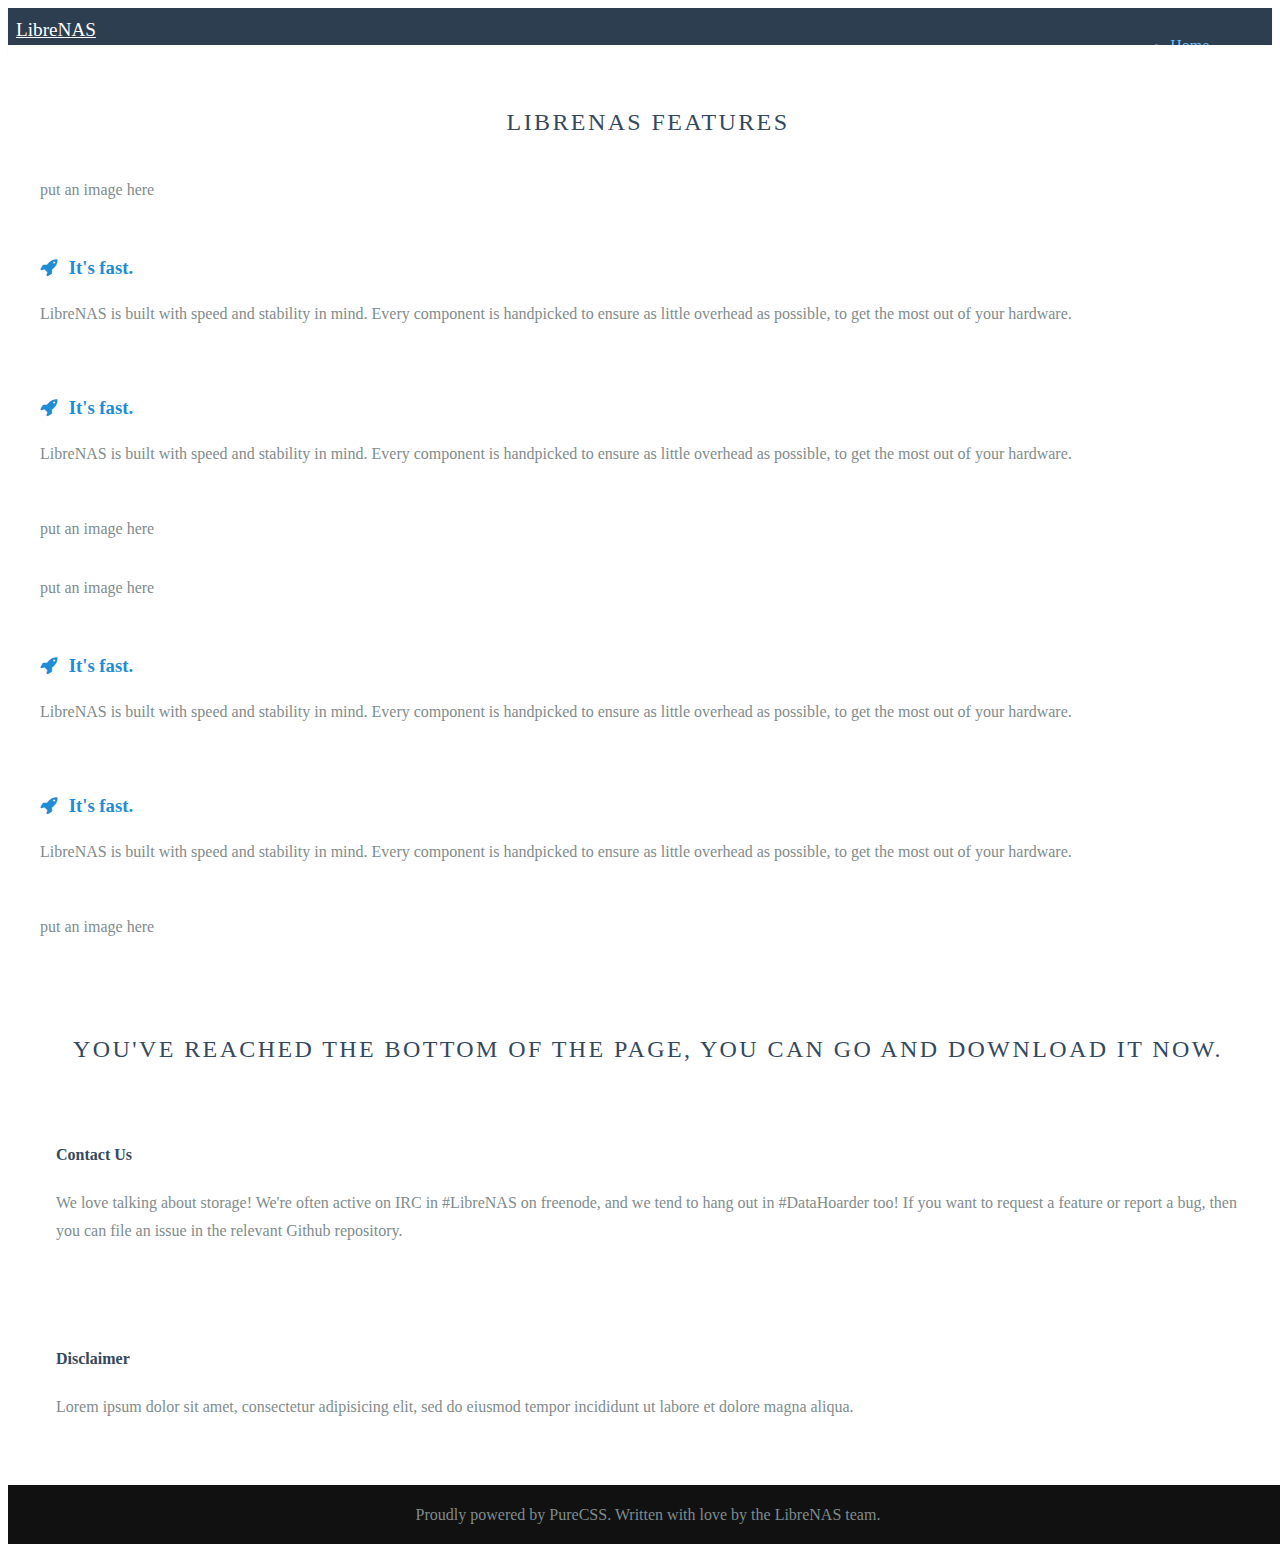
==== features.html @ 89766174 "you know when you start working on a website and then you realise how much you can't stand webdev?" ====
<!doctype html>
<html lang="en">
<head>
    <meta charset="utf-8">
<meta name="viewport" content="width=device-width, initial-scale=1.0">
<meta name="description" content="A layout example that shows off a responsive product landing page.">

    <title>LibreNAS</title>




<link rel="stylesheet" href="http://yui.yahooapis.com/pure/0.6.0/pure-min.css">



<!--[if lte IE 8]>

    <link rel="stylesheet" href="http://yui.yahooapis.com/pure/0.6.0/grids-responsive-old-ie-min.css">

<![endif]-->
<!--[if gt IE 8]><!-->

    <link rel="stylesheet" href="http://yui.yahooapis.com/pure/0.6.0/grids-responsive-min.css">

<!--<![endif]-->



<link rel="stylesheet" href="http://netdna.bootstrapcdn.com/font-awesome/4.0.3/css/font-awesome.css">




    <!--[if lte IE 8]>
        <link rel="stylesheet" href="css/layouts/marketing-old-ie.css">
    <![endif]-->
    <!--[if gt IE 8]><!-->
        <link rel="stylesheet" href="css/layouts/marketing.css">
    <!--<![endif]-->







</head>
<body>









<div class="header">
    <div class="home-menu pure-menu pure-menu-horizontal pure-menu-fixed">
        <a class="pure-menu-heading" href="">LibreNAS</a>

        <ul class="pure-menu-list">
            <li class="pure-menu-item"><a href="index.html" class="pure-menu-link">Home</a></li>
            <li class="pure-menu-item pure-menu-selected"><a href="features.html" class="pure-menu-link">Features</a></li>
            <li class="pure-menu-item"><a href="screenshots.html" class="pure-menu-link">Screenshots</a></li>
            <li class="pure-menu-item"><a href="opensource.html" class="pure-menu-link">Open Source</a></li>
            <li class="pure-menu-item"><a href="team.html" class="pure-menu-link">Team</a></li>
            <li class="pure-menu-item"><a href="documentation.html" class="pure-menu-link">Docs</a></li>
            <li class="pure-menu-item"><a href="download.html" class="pure-menu-link">Get LibreNAS</a></li>
        </ul>
    </div>
</div>



<div class="content-text">
    <div class="content">
        <h2 class="content-head is-center">LibreNAS Features</h2>

        <div class="pure-g">
            <div class="l-box pure-u-1 pure-u-md-1-2 pure-u-lg-1-5">

              put an image here

            </div>
            <div class="l-box pure-u-1 pure-u-md-1-2 pure-u-lg-4-5">

                <h3 class="content-subhead">
                    <i class="fa fa-rocket"></i>
                    It's fast.
                </h3>
                <p>
                    LibreNAS is built with speed and stability in mind. Every component is handpicked to ensure as little overhead as possible, to get the most out of your hardware.
                </p>
            </div>
        </div>

        <div class="pure-g">
            <div class="l-box pure-u-1 pure-u-md-1-2 pure-u-lg-4-5">

                <h3 class="content-subhead">
                    <i class="fa fa-rocket"></i>
                    It's fast.
                </h3>
                <p>
                    LibreNAS is built with speed and stability in mind. Every component is handpicked to ensure as little overhead as possible, to get the most out of your hardware.
                </p>
            </div>
            <div class="l-box pure-u-1 pure-u-md-1-2 pure-u-lg-1-5">

              put an image here

            </div>
        </div>

        <div class="pure-g">
            <div class="l-box pure-u-1 pure-u-md-1-2 pure-u-lg-1-5">

              put an image here

            </div>
            <div class="l-box pure-u-1 pure-u-md-1-2 pure-u-lg-4-5">

                <h3 class="content-subhead">
                    <i class="fa fa-rocket"></i>
                    It's fast.
                </h3>
                <p>
                    LibreNAS is built with speed and stability in mind. Every component is handpicked to ensure as little overhead as possible, to get the most out of your hardware.
                </p>
            </div>
        </div>

        <div class="pure-g">
            <div class="l-box pure-u-1 pure-u-md-1-2 pure-u-lg-4-5">

                <h3 class="content-subhead">
                    <i class="fa fa-rocket"></i>
                    It's fast.
                </h3>
                <p>
                    LibreNAS is built with speed and stability in mind. Every component is handpicked to ensure as little overhead as possible, to get the most out of your hardware.
                </p>
            </div>
            <div class="l-box pure-u-1 pure-u-md-1-2 pure-u-lg-1-5">

              put an image here

            </div>
        </div>


    </div>

    <div class="content">
        <h2 class="content-head is-center">You've reached the bottom of the page, you can go and download it now.</h2>

        <div class="pure-g">
            <div class="l-box-lrg pure-u-1 pure-u-md-1-2">
              <h4>Contact Us</h4>
              <p>
                  We love talking about storage! We're often active on IRC in #LibreNAS on freenode, and we tend to hang out in #DataHoarder too! If you want to request a feature or report a bug, then you can file an issue in the relevant Github repository.
              </p>
            </div>

            <div class="l-box-lrg pure-u-1 pure-u-md-1-2">


                <h4>Disclaimer</h4>
                <p>
                    Lorem ipsum dolor sit amet, consectetur adipisicing elit, sed do eiusmod
                    tempor incididunt ut labore et dolore magna aliqua.
                </p>
            </div>
        </div>

    </div>

    <div class="footer l-box is-center">
        Proudly powered by PureCSS. Written with love by the LibreNAS team.
    </div>

</div>






</body>
</html>
---- css/layouts/marketing-old-ie.css ----
* {
    -webkit-box-sizing: border-box;
    -moz-box-sizing: border-box;
    box-sizing: border-box;
}

/*
 * -- BASE STYLES --
 * Most of these are inherited from Base, but I want to change a few.
 */

body {
    line-height: 1.7em;
    color: #7f8c8d;
    font-size: 13px;
}

h1,
h2,
h3,
h4,
h5,
h6,
label {
    color: #34495e;
}

.pure-img-responsive {
    max-width: 100%;
    height: auto;
}

/*
 * -- LAYOUT STYLES --
 * These are some useful classes which I will need
 */

.l-box {
    padding: 1em;
}

.l-box-lrg {
    padding: 2em;
    border-bottom: 1px solid rgba(0,0,0,0.1);
}

.is-center {
    text-align: center;
}

/*
 * -- PURE FORM STYLES --
 * Style the form inputs and labels
 */

.pure-form label {
    margin: 1em 0 0;
    font-weight: bold;
    font-size: 100%;
}

.pure-form input[type] {
    border: 2px solid #ddd;
    box-shadow: none;
    font-size: 100%;
    width: 100%;
    margin-bottom: 1em;
}

/*
 * -- PURE BUTTON STYLES --
 * I want my pure-button elements to look a little different
 */

.pure-button {
    background-color: #1f8dd6;
    color: white;
    padding: 0.5em 2em;
    border-radius: 5px;
}

a.pure-button-primary {
    background: white;
    color: #1f8dd6;
    border-radius: 5px;
    font-size: 120%;
}

/*
 * -- MENU STYLES --
 * I want to customize how my .pure-menu looks at the top of the page
 */

.home-menu {
    padding: 0.5em;
    text-align: center;
    box-shadow: 0 1px 1px rgba(0,0,0, 0.10);
}

.home-menu {
    background: #2d3e50;
}

.pure-menu.pure-menu-fixed {
    /* Fixed menus normally have a border at the bottom. */
    border-bottom: none;
    /* I need a higher z-index here because of the scroll-over effect. */
    z-index: 4;
}

.home-menu .pure-menu-heading {
    color: white;
    font-weight: 400;
    font-size: 120%;
}

.home-menu .pure-menu-selected a {
    color: white;
}

.home-menu a {
    color: #6FBEF3;
}

.home-menu li a:hover,
.home-menu li a:focus {
    background: none;
    border: none;
    color: #AECFE5;
}

/*
 * -- SPLASH STYLES --
 * This is the blue top section that appears on the page.
 */

.splash-container {
    background: #1f8dd6;
    z-index: 1;
    overflow: hidden;
    /* The following styles are required for the "scroll-over" effect */
    width: 100%;
    height: 88%;
    top: 0;
    left: 0;
    position: fixed !important;
}

.splash {
    /* absolute center .splash within .splash-container */
    width: 80%;
    height: 50%;
    margin: auto;
    position: absolute;
    top: 100px;
    left: 0;
    bottom: 0;
    right: 0;
    text-align: center;
    text-transform: uppercase;
}

/* This is the main heading that appears on the blue section */

.splash-head {
    font-size: 20px;
    font-weight: bold;
    color: white;
    border: 3px solid white;
    padding: 1em 1.6em;
    font-weight: 100;
    border-radius: 5px;
    line-height: 1em;
}

/* This is the subheading that appears on the blue section */

.splash-subhead {
    color: white;
    letter-spacing: 0.05em;
    opacity: 0.8;
}

/*
 * -- CONTENT STYLES --
 * This represents the content area (everything below the blue section)
 */

.content-wrapper {
    /* These styles are required for the "scroll-over" effect */
    position: absolute;
    top: 87%;
    width: 100%;
    min-height: 12%;
    z-index: 2;
    background: white;
}

/* This is the class used for the main content headers (<h2>) */

.content-head {
    font-weight: 400;
    text-transform: uppercase;
    letter-spacing: 0.1em;
    margin: 2em 0 1em;
}

/* This is a modifier class used when the content-head is inside a ribbon */

.content-head-ribbon {
    color: white;
}

/* This is the class used for the content sub-headers (<h3>) */

.content-subhead {
    color: #1f8dd6;
}

.content-subhead i {
    margin-right: 7px;
}

/* This is the class used for the dark-background areas. */

.ribbon {
    background: #2d3e50;
    color: #aaa;
}

/* This is the class used for the footer */

.footer {
    background: #111;
}

/*
 * -- TABLET (AND UP) MEDIA QUERIES --
 * On tablets and other medium-sized devices, we want to customize some
 * of the mobile styles.
 */

/* We increase the body font size */

body {
    font-size: 16px;
}

/* We want to give the content area some more padding */

.content {
    padding: 1em;
}

/* We can align the menu header to the left, but float the
    menu items to the right. */

.home-menu {
    text-align: left;
}

.home-menu ul {
    float: right;
}

/* We increase the height of the splash-container */

/*    .splash-container {
        height: 500px;
    }*/

/* We decrease the width of the .splash, since we have more width
    to work with */

.splash {
    width: 50%;
    height: 50%;
}

.splash-head {
    font-size: 250%;
}

/* We remove the border-separator assigned to .l-box-lrg */

.l-box-lrg {
    border: none;
}

/*
 * -- DESKTOP (AND UP) MEDIA QUERIES --
 * On desktops and other large devices, we want to over-ride some
 * of the mobile and tablet styles.
 */
---- css/layouts/marketing.css ----
* {
    -webkit-box-sizing: border-box;
    -moz-box-sizing: border-box;
    box-sizing: border-box;
}

/*
 * -- BASE STYLES --
 * Most of these are inherited from Base, but I want to change a few.
 */
body {
    line-height: 1.7em;
    color: #7f8c8d;
    font-size: 13px;
}

h1,
h2,
h3,
h4,
h5,
h6,
label {
    color: #34495e;
}

.pure-img-responsive {
    max-width: 100%;
    height: auto;
}

/*
 * -- LAYOUT STYLES --
 * These are some useful classes which I will need
 */
.l-box {
    padding: 1em;
}

.l-box-lrg {
    padding: 2em;
    border-bottom: 1px solid rgba(0,0,0,0.1);
}

.is-center {
    text-align: center;
}



/*
 * -- PURE FORM STYLES --
 * Style the form inputs and labels
 */
.pure-form label {
    margin: 1em 0 0;
    font-weight: bold;
    font-size: 100%;
}

.pure-form input[type] {
    border: 2px solid #ddd;
    box-shadow: none;
    font-size: 100%;
    width: 100%;
    margin-bottom: 1em;
}

/*
 * -- PURE BUTTON STYLES --
 * I want my pure-button elements to look a little different
 */
.pure-button {
    background-color: #1f8dd6;
    color: white;
    padding: 0.5em 2em;
    border-radius: 5px;
}

a.pure-button-primary {
    background: white;
    color: #1f8dd6;
    border-radius: 5px;
    font-size: 120%;
}


/*
 * -- MENU STYLES --
 * I want to customize how my .pure-menu looks at the top of the page
 */

.home-menu {
    padding: 0.5em;
    text-align: center;
    box-shadow: 0 1px 1px rgba(0,0,0, 0.10);
}
.home-menu {
    background: #2d3e50;
}
.pure-menu.pure-menu-fixed {
    /* Fixed menus normally have a border at the bottom. */
    border-bottom: none;
    /* I need a higher z-index here because of the scroll-over effect. */
    z-index: 4;
}

.home-menu .pure-menu-heading {
    color: white;
    font-weight: 400;
    font-size: 120%;
}

.home-menu .pure-menu-selected a {
    color: white;
}

.home-menu a {
    color: #6FBEF3;
}
.home-menu li a:hover,
.home-menu li a:focus {
    background: none;
    border: none;
    color: #AECFE5;
}


/*
 * -- SPLASH STYLES --
 * This is the blue top section that appears on the page.
 */

.splash-container {
    background: #1f8dd6;
    z-index: 1;
    overflow: hidden;
    /* The following styles are required for the "scroll-over" effect */
    width: 100%;
    height: 88%;
    top: 0;
    left: 0;
    position: fixed !important;
}

.splash {
    /* absolute center .splash within .splash-container */
    width: 80%;
    height: 50%;
    margin: auto;
    position: absolute;
    top: 100px; left: 0; bottom: 0; right: 0;
    text-align: center;
    text-transform: uppercase;
}

/* This is the main heading that appears on the blue section */
.splash-head {
    font-size: 20px;
    font-weight: bold;
    color: white;
    border: 3px solid white;
    padding: 1em 1.6em;
    font-weight: 100;
    border-radius: 5px;
    line-height: 1em;
}

/* This is the subheading that appears on the blue section */
.splash-subhead {
    color: white;
    letter-spacing: 0.05em;
    opacity: 0.8;
}

/*
 * -- CONTENT STYLES --
 * This represents the content area (everything below the blue section)
 */
.content-wrapper {
    /* These styles are required for the "scroll-over" effect */
    position: absolute;
    top: 87%;
    width: 100%;
    min-height: 12%;
    z-index: 2;
    background: white;

}

/* This represents the content area on text-filled pages like features.html */
.content-text {
    /* These styles are required for the "scroll-over" effect */
    position: absolute;
    top: 5%;
    width: 100%;
    min-height: 12%;
    z-index: 2;
    background: white;

}


/* This is the class used for the main content headers (<h2>) */
.content-head {
    font-weight: 400;
    text-transform: uppercase;
    letter-spacing: 0.1em;
    margin: 2em 0 1em;
}

/* This is a modifier class used when the content-head is inside a ribbon */
.content-head-ribbon {
    color: white;
}

/* This is the class used for the content sub-headers (<h3>) */
.content-subhead {
    color: #1f8dd6;
}
    .content-subhead i {
        margin-right: 7px;
    }

/* This is the class used for the dark-background areas. */
.ribbon {
    background: #2d3e50;
    color: #aaa;
}

/* This is the class used for the footer */
.footer {
    background: #111;
}

/*
 * -- TABLET (AND UP) MEDIA QUERIES --
 * On tablets and other medium-sized devices, we want to customize some
 * of the mobile styles.
 */
@media (min-width: 48em) {

    /* We increase the body font size */
    body {
        font-size: 16px;
    }
    /* We want to give the content area some more padding */
    .content {
        padding: 1em;
    }

    /* We can align the menu header to the left, but float the
    menu items to the right. */
    .home-menu {
        text-align: left;
    }
        .home-menu ul {
            float: right;
        }

    /* We increase the height of the splash-container */
/*    .splash-container {
        height: 500px;
    }*/

    /* We decrease the width of the .splash, since we have more width
    to work with */
    .splash {
        width: 50%;
        height: 50%;
    }

    .splash-head {
        font-size: 250%;
    }


    /* We remove the border-separator assigned to .l-box-lrg */
    .l-box-lrg {
        border: none;
    }

}

/*
 * -- DESKTOP (AND UP) MEDIA QUERIES --
 * On desktops and other large devices, we want to over-ride some
 * of the mobile and tablet styles.
 */
@media (min-width: 78em) {
    /* We increase the header font size even more */
    .splash-head {
        font-size: 300%;
    }
}
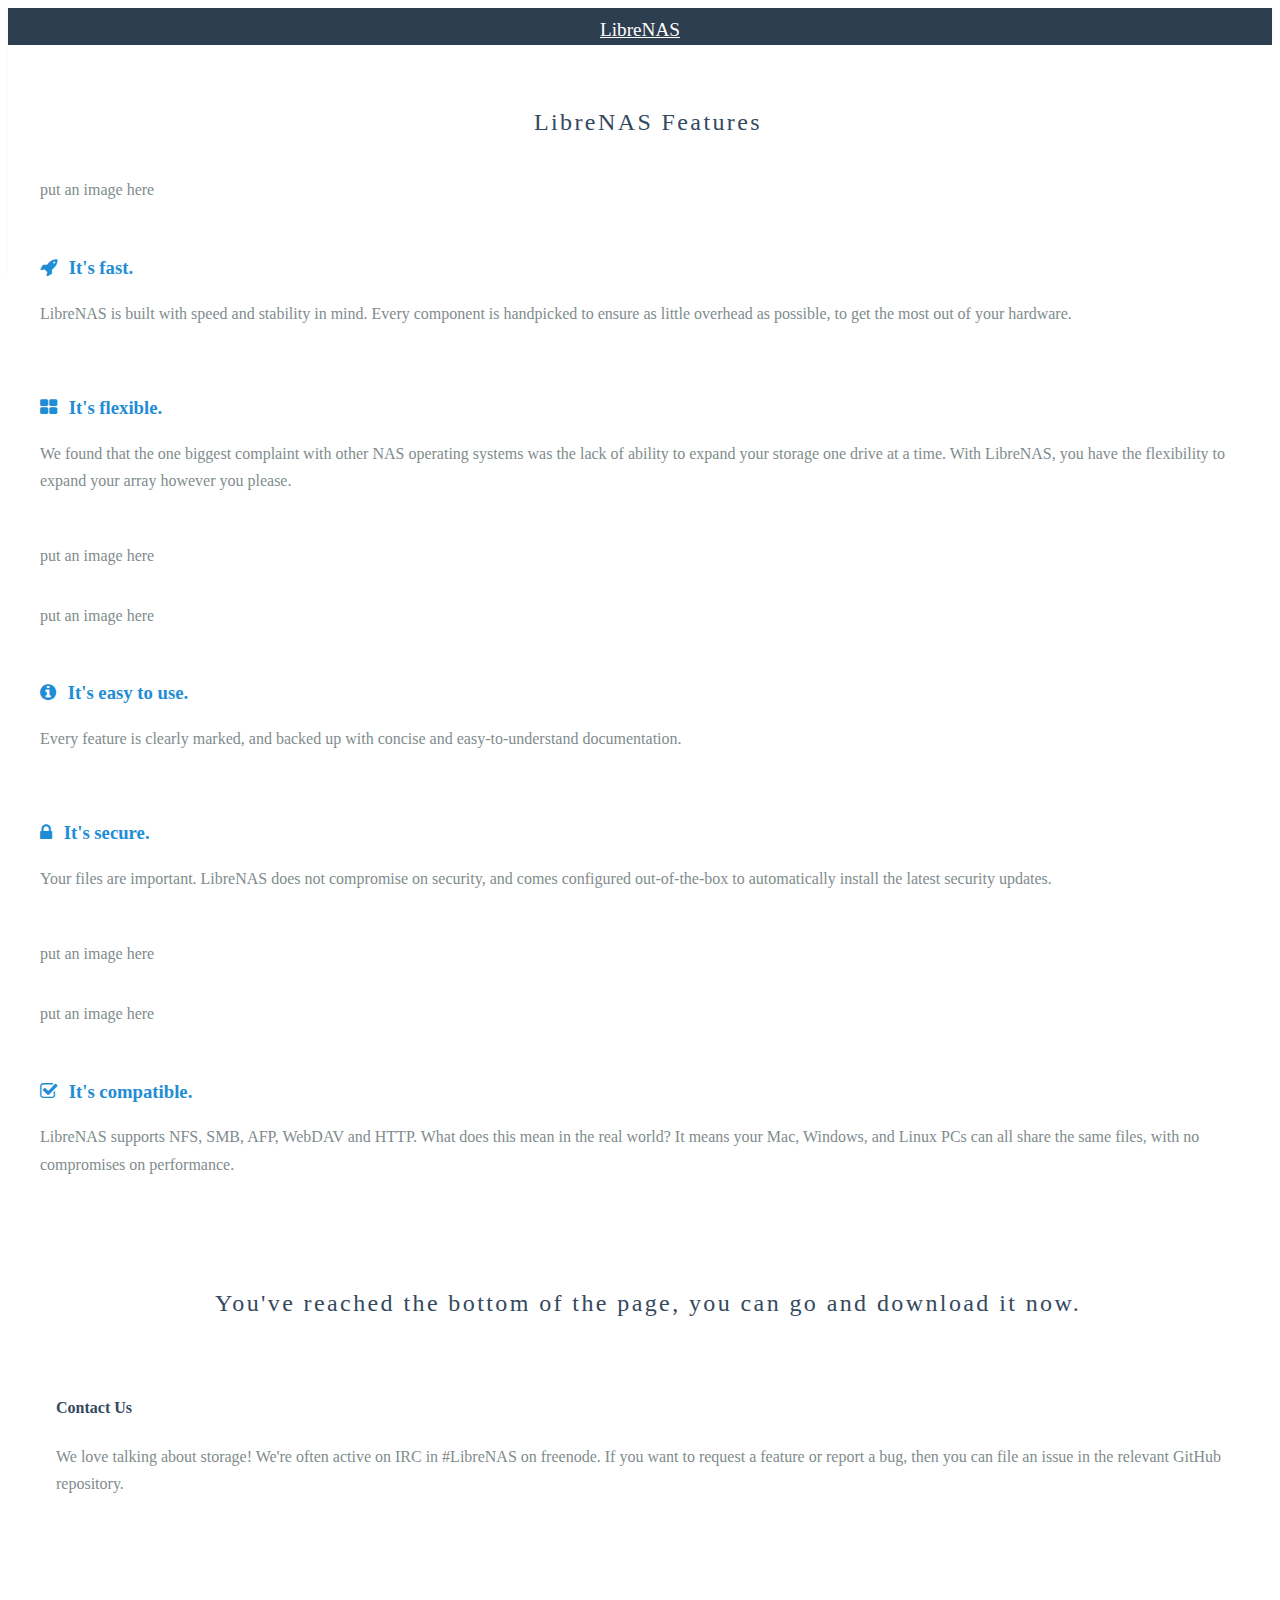
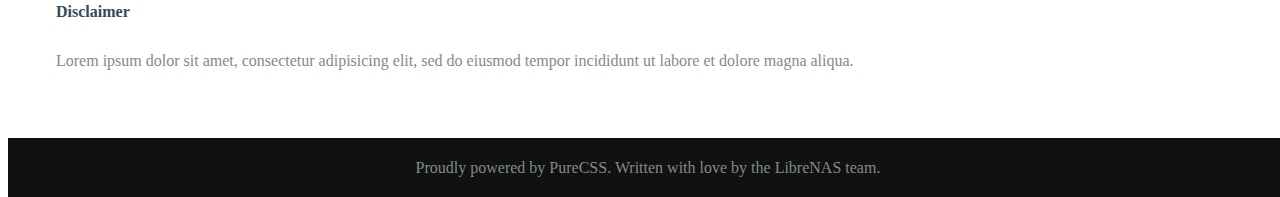
==== commit daf348d8: "General cleanup of things" ====
--- a/features.html
+++ b/features.html
@@ -1,192 +1,133 @@
 <!doctype html>
 <html lang="en">
-<head>
-    <meta charset="utf-8">
-<meta name="viewport" content="width=device-width, initial-scale=1.0">
-<meta name="description" content="A layout example that shows off a responsive product landing page.">
+	<head>
+		<meta charset="utf-8">
+		<meta name="viewport" content="width=device-width, initial-scale=1.0">
+		<meta name="description" content="A layout example that shows off a responsive product landing page.">
+		<title>LibreNAS</title>
+		<link rel="stylesheet" href="http://yui.yahooapis.com/pure/0.6.0/pure-min.css">
+		<link rel="stylesheet" href="http://yui.yahooapis.com/pure/0.6.0/grids-responsive-min.css">
+		<link rel="stylesheet" href="http://netdna.bootstrapcdn.com/font-awesome/4.0.3/css/font-awesome.css">
+		<link rel="stylesheet" href="css/layouts/marketing.css">
+	</head>
+<body>
+	<div class="header">
+		<div class="home-menu pure-menu pure-menu-horizontal pure-menu-fixed pure-menu-scrollable">
+			<a class="pure-menu-heading" href="">LibreNAS</a>
+			<ul class="pure-menu-list">
+				<li class="pure-menu-item"><a href="index.html" class="pure-menu-link">Home</a></li>
+				<li class="pure-menu-item pure-menu-selected"><a href="features.html" class="pure-menu-link">Features</a></li>
+				<li class="pure-menu-item"><a href="screenshots.html" class="pure-menu-link">Screenshots</a></li>
+				<li class="pure-menu-item"><a href="opensource.html" class="pure-menu-link">Open Source</a></li>
+				<li class="pure-menu-item"><a href="team.html" class="pure-menu-link">Team</a></li>
+				<li class="pure-menu-item"><a href="documentation.html" class="pure-menu-link">Docs</a></li>
+				<li class="pure-menu-item"><a href="download.html" class="pure-menu-link">Get LibreNAS</a></li>
+			</ul>
+		</div>
+	</div>
 
-    <title>LibreNAS</title>
+	<div class="content-text">
+		<div class="content">
+			<h2 class="content-head is-center">LibreNAS Features</h2>
+			<div class="pure-g">
+				<div class="l-box pure-u-1 pure-u-md-1-2 pure-u-lg-1-5">
+					put an image here
+				</div>
+				<div class="l-box pure-u-1 pure-u-md-1-2 pure-u-lg-4-5">
+					<h3 class="content-subhead">
+						<i class="fa fa-rocket"></i>
+						It's fast.
+					</h3>
+					<p>
+						LibreNAS is built with speed and stability in mind. Every component is handpicked to ensure as little overhead as possible, to get the most out of your hardware.
+					</p>
+				</div>
+			</div>
 
+			<div class="pure-g">
+				<div class="l-box pure-u-1 pure-u-md-1-2 pure-u-lg-4-5">
+					<h3 class="content-subhead">
+						<i class="fa fa-th-large"></i>
+						It's flexible.
+					</h3>
+					<p>
+						We found that the one biggest complaint with other NAS operating systems was the lack of ability to expand your storage one drive at a time. With LibreNAS, you have the flexibility to expand your array however you please.
+					</p>
+				</div>
+				<div class="l-box pure-u-1 pure-u-md-1-2 pure-u-lg-1-5">
+					put an image here
+				</div>
+			</div>
 
+			<div class="pure-g">
+				<div class="l-box pure-u-1 pure-u-md-1-2 pure-u-lg-1-5">
+					put an image here
+				</div>
+				<div class="l-box pure-u-1 pure-u-md-1-2 pure-u-lg-4-5">
+					<h3 class="content-subhead">
+						<i class="fa fa-info-circle"></i>
+						It's easy to use.
+					</h3>
+					<p>
+						Every feature is clearly marked, and backed up with concise and easy-to-understand documentation.
+					</p>
+				</div>
+			</div>
 
+			<div class="pure-g">
+				<div class="l-box pure-u-1 pure-u-md-1-2 pure-u-lg-4-5">
+					<h3 class="content-subhead">
+						<i class="fa fa-lock"></i>
+						It's secure.
+					</h3>
+					<p>
+						Your files are important. LibreNAS does not compromise on security, and comes configured out-of-the-box to automatically install the latest security updates.
+					</p>
+				</div>
+				<div class="l-box pure-u-1 pure-u-md-1-2 pure-u-lg-1-5">
+					put an image here
+				</div>
+			</div>
 
-<link rel="stylesheet" href="http://yui.yahooapis.com/pure/0.6.0/pure-min.css">
+			<div class="pure-g">
+				<div class="l-box pure-u-1 pure-u-md-1-2 pure-u-lg-1-5">
+					put an image here
+				</div>
+				<div class="l-box pure-u-1 pure-u-md-1-2 pure-u-lg-4-5">
+					<h3 class="content-subhead">
+						<i class="fa fa-check-square-o"></i>
+						It's compatible.
+					</h3>
+					<p>
+						LibreNAS supports NFS, SMB, AFP, WebDAV and HTTP. What does this mean in the real world? It means your Mac, Windows, and Linux PCs can all share the same files, with no compromises on performance.
+					</p>
+				</div>
+			</div>
+		</div>
 
+		<div class="content">
+			<h2 class="content-head is-center">You've reached the bottom of the page, you can go and download it now.</h2>
+			<div class="pure-g">
+				<div class="l-box-lrg pure-u-1 pure-u-md-1-2">
+				  <h4>Contact Us</h4>
+				  <p>
+					  We love talking about storage! We're often active on IRC in #LibreNAS on freenode. If you want to request a feature or report a bug, then you can file an issue in the relevant GitHub repository.
+				  </p>
+				</div>
 
+				<div class="l-box-lrg pure-u-1 pure-u-md-1-2">
+					<h4>Disclaimer</h4>
+					<p>
+						Lorem ipsum dolor sit amet, consectetur adipisicing elit, sed do eiusmod
+						tempor incididunt ut labore et dolore magna aliqua.
+					</p>
+				</div>
+			</div>
+		</div>
 
-<!--[if lte IE 8]>
-
-    <link rel="stylesheet" href="http://yui.yahooapis.com/pure/0.6.0/grids-responsive-old-ie-min.css">
-
-<![endif]-->
-<!--[if gt IE 8]><!-->
-
-    <link rel="stylesheet" href="http://yui.yahooapis.com/pure/0.6.0/grids-responsive-min.css">
-
-<!--<![endif]-->
-
-
-
-<link rel="stylesheet" href="http://netdna.bootstrapcdn.com/font-awesome/4.0.3/css/font-awesome.css">
-
-
-
-
-    <!--[if lte IE 8]>
-        <link rel="stylesheet" href="css/layouts/marketing-old-ie.css">
-    <![endif]-->
-    <!--[if gt IE 8]><!-->
-        <link rel="stylesheet" href="css/layouts/marketing.css">
-    <!--<![endif]-->
-
-
-
-
-
-
-
-</head>
-<body>
-
-
-
-
-
-
-
-
-
-<div class="header">
-    <div class="home-menu pure-menu pure-menu-horizontal pure-menu-fixed">
-        <a class="pure-menu-heading" href="">LibreNAS</a>
-
-        <ul class="pure-menu-list">
-            <li class="pure-menu-item"><a href="index.html" class="pure-menu-link">Home</a></li>
-            <li class="pure-menu-item pure-menu-selected"><a href="features.html" class="pure-menu-link">Features</a></li>
-            <li class="pure-menu-item"><a href="screenshots.html" class="pure-menu-link">Screenshots</a></li>
-            <li class="pure-menu-item"><a href="opensource.html" class="pure-menu-link">Open Source</a></li>
-            <li class="pure-menu-item"><a href="team.html" class="pure-menu-link">Team</a></li>
-            <li class="pure-menu-item"><a href="documentation.html" class="pure-menu-link">Docs</a></li>
-            <li class="pure-menu-item"><a href="download.html" class="pure-menu-link">Get LibreNAS</a></li>
-        </ul>
-    </div>
-</div>
-
-
-
-<div class="content-text">
-    <div class="content">
-        <h2 class="content-head is-center">LibreNAS Features</h2>
-
-        <div class="pure-g">
-            <div class="l-box pure-u-1 pure-u-md-1-2 pure-u-lg-1-5">
-
-              put an image here
-
-            </div>
-            <div class="l-box pure-u-1 pure-u-md-1-2 pure-u-lg-4-5">
-
-                <h3 class="content-subhead">
-                    <i class="fa fa-rocket"></i>
-                    It's fast.
-                </h3>
-                <p>
-                    LibreNAS is built with speed and stability in mind. Every component is handpicked to ensure as little overhead as possible, to get the most out of your hardware.
-                </p>
-            </div>
-        </div>
-
-        <div class="pure-g">
-            <div class="l-box pure-u-1 pure-u-md-1-2 pure-u-lg-4-5">
-
-                <h3 class="content-subhead">
-                    <i class="fa fa-rocket"></i>
-                    It's fast.
-                </h3>
-                <p>
-                    LibreNAS is built with speed and stability in mind. Every component is handpicked to ensure as little overhead as possible, to get the most out of your hardware.
-                </p>
-            </div>
-            <div class="l-box pure-u-1 pure-u-md-1-2 pure-u-lg-1-5">
-
-              put an image here
-
-            </div>
-        </div>
-
-        <div class="pure-g">
-            <div class="l-box pure-u-1 pure-u-md-1-2 pure-u-lg-1-5">
-
-              put an image here
-
-            </div>
-            <div class="l-box pure-u-1 pure-u-md-1-2 pure-u-lg-4-5">
-
-                <h3 class="content-subhead">
-                    <i class="fa fa-rocket"></i>
-                    It's fast.
-                </h3>
-                <p>
-                    LibreNAS is built with speed and stability in mind. Every component is handpicked to ensure as little overhead as possible, to get the most out of your hardware.
-                </p>
-            </div>
-        </div>
-
-        <div class="pure-g">
-            <div class="l-box pure-u-1 pure-u-md-1-2 pure-u-lg-4-5">
-
-                <h3 class="content-subhead">
-                    <i class="fa fa-rocket"></i>
-                    It's fast.
-                </h3>
-                <p>
-                    LibreNAS is built with speed and stability in mind. Every component is handpicked to ensure as little overhead as possible, to get the most out of your hardware.
-                </p>
-            </div>
-            <div class="l-box pure-u-1 pure-u-md-1-2 pure-u-lg-1-5">
-
-              put an image here
-
-            </div>
-        </div>
-
-
-    </div>
-
-    <div class="content">
-        <h2 class="content-head is-center">You've reached the bottom of the page, you can go and download it now.</h2>
-
-        <div class="pure-g">
-            <div class="l-box-lrg pure-u-1 pure-u-md-1-2">
-              <h4>Contact Us</h4>
-              <p>
-                  We love talking about storage! We're often active on IRC in #LibreNAS on freenode, and we tend to hang out in #DataHoarder too! If you want to request a feature or report a bug, then you can file an issue in the relevant Github repository.
-              </p>
-            </div>
-
-            <div class="l-box-lrg pure-u-1 pure-u-md-1-2">
-
-
-                <h4>Disclaimer</h4>
-                <p>
-                    Lorem ipsum dolor sit amet, consectetur adipisicing elit, sed do eiusmod
-                    tempor incididunt ut labore et dolore magna aliqua.
-                </p>
-            </div>
-        </div>
-
-    </div>
-
-    <div class="footer l-box is-center">
-        Proudly powered by PureCSS. Written with love by the LibreNAS team.
-    </div>
-
-</div>
-
-
-
-
-
-
-</body>
+		<div class="footer l-box is-center">
+			Proudly powered by PureCSS. Written with love by the LibreNAS team.
+		</div>
+	</div>
+	</body>
 </html>
--- a/css/layouts/marketing.css
+++ b/css/layouts/marketing.css
@@ -1,7 +1,7 @@
 * {
-    -webkit-box-sizing: border-box;
-    -moz-box-sizing: border-box;
-    box-sizing: border-box;
+	-webkit-box-sizing: border-box;
+	-moz-box-sizing: border-box;
+	box-sizing: border-box;
 }
 
 /*
@@ -9,9 +9,9 @@
  * Most of these are inherited from Base, but I want to change a few.
  */
 body {
-    line-height: 1.7em;
-    color: #7f8c8d;
-    font-size: 13px;
+	line-height: 1.7em;
+	color: #7f8c8d;
+	font-size: 13px;
 }
 
 h1,
@@ -21,12 +21,12 @@
 h5,
 h6,
 label {
-    color: #34495e;
+	color: #34495e;
 }
 
 .pure-img-responsive {
-    max-width: 100%;
-    height: auto;
+	max-width: 100%;
+	height: auto;
 }
 
 /*
@@ -34,36 +34,34 @@
  * These are some useful classes which I will need
  */
 .l-box {
-    padding: 1em;
+	padding: 1em;
 }
 
 .l-box-lrg {
-    padding: 2em;
-    border-bottom: 1px solid rgba(0,0,0,0.1);
+	padding: 2em;
+	border-bottom: 1px solid rgba(0,0,0,0.1);
 }
 
 .is-center {
-    text-align: center;
-}
-
-
+	text-align: center;
+}
 
 /*
  * -- PURE FORM STYLES --
  * Style the form inputs and labels
  */
 .pure-form label {
-    margin: 1em 0 0;
-    font-weight: bold;
-    font-size: 100%;
+	margin: 1em 0 0;
+	font-weight: bold;
+	font-size: 100%;
 }
 
 .pure-form input[type] {
-    border: 2px solid #ddd;
-    box-shadow: none;
-    font-size: 100%;
-    width: 100%;
-    margin-bottom: 1em;
+	border: 2px solid #ddd;
+	box-shadow: none;
+	font-size: 100%;
+	width: 100%;
+	margin-bottom: 1em;
 }
 
 /*
@@ -71,19 +69,18 @@
  * I want my pure-button elements to look a little different
  */
 .pure-button {
-    background-color: #1f8dd6;
-    color: white;
-    padding: 0.5em 2em;
-    border-radius: 5px;
+	background-color: #1f8dd6;
+	color: white;
+	padding: 0.5em 2em;
+	border-radius: 5px;
 }
 
 a.pure-button-primary {
-    background: white;
-    color: #1f8dd6;
-    border-radius: 5px;
-    font-size: 120%;
-}
-
+	background: white;
+	color: #1f8dd6;
+	border-radius: 5px;
+	font-size: 120%;
+}
 
 /*
  * -- MENU STYLES --
@@ -91,40 +88,39 @@
  */
 
 .home-menu {
-    padding: 0.5em;
-    text-align: center;
-    box-shadow: 0 1px 1px rgba(0,0,0, 0.10);
+	padding: 0.5em;
+	text-align: center;
+	box-shadow: 0 1px 1px rgba(0,0,0, 0.10);
 }
 .home-menu {
-    background: #2d3e50;
+	background: #2d3e50;
 }
 .pure-menu.pure-menu-fixed {
-    /* Fixed menus normally have a border at the bottom. */
-    border-bottom: none;
-    /* I need a higher z-index here because of the scroll-over effect. */
-    z-index: 4;
+	/* Fixed menus normally have a border at the bottom. */
+	border-bottom: none;
+	/* I need a higher z-index here because of the scroll-over effect. */
+	z-index: 4;
 }
 
 .home-menu .pure-menu-heading {
-    color: white;
-    font-weight: 400;
-    font-size: 120%;
+	color: white;
+	font-weight: 400;
+	font-size: 120%;
 }
 
 .home-menu .pure-menu-selected a {
-    color: white;
+	color: white;
 }
 
 .home-menu a {
-    color: #6FBEF3;
+	color: #6FBEF3;
 }
 .home-menu li a:hover,
 .home-menu li a:focus {
-    background: none;
-    border: none;
-    color: #AECFE5;
-}
-
+	background: none;
+	border: none;
+	color: #AECFE5;
+}
 
 /*
  * -- SPLASH STYLES --
@@ -132,45 +128,45 @@
  */
 
 .splash-container {
-    background: #1f8dd6;
-    z-index: 1;
-    overflow: hidden;
-    /* The following styles are required for the "scroll-over" effect */
-    width: 100%;
-    height: 88%;
-    top: 0;
-    left: 0;
-    position: fixed !important;
+	background: #1f8dd6;
+	z-index: 1;
+	overflow: hidden;
+	/* The following styles are required for the "scroll-over" effect */
+	width: 100%;
+	height: 88%;
+	top: 0;
+	left: 0;
+	position: fixed !important;
 }
 
 .splash {
-    /* absolute center .splash within .splash-container */
-    width: 80%;
-    height: 50%;
-    margin: auto;
-    position: absolute;
-    top: 100px; left: 0; bottom: 0; right: 0;
-    text-align: center;
-    text-transform: uppercase;
+	/* absolute center .splash within .splash-container */
+	width: 80%;
+	height: 50%;
+	margin: auto;
+	position: absolute;
+	top: 100px; left: 0; bottom: 0; right: 0;
+	text-align: center;
+	/*text-transform: uppercase;*/
 }
 
 /* This is the main heading that appears on the blue section */
 .splash-head {
-    font-size: 20px;
-    font-weight: bold;
-    color: white;
-    border: 3px solid white;
-    padding: 1em 1.6em;
-    font-weight: 100;
-    border-radius: 5px;
-    line-height: 1em;
+	font-size: 20px;
+	font-weight: bold;
+	color: white;
+	border: 3px solid white;
+	padding: 1em 1.6em;
+	font-weight: 100;
+	border-radius: 5px;
+	line-height: 1em;
 }
 
 /* This is the subheading that appears on the blue section */
 .splash-subhead {
-    color: white;
-    letter-spacing: 0.05em;
-    opacity: 0.8;
+	color: white;
+	letter-spacing: 0.05em;
+	opacity: 0.8;
 }
 
 /*
@@ -178,59 +174,58 @@
  * This represents the content area (everything below the blue section)
  */
 .content-wrapper {
-    /* These styles are required for the "scroll-over" effect */
-    position: absolute;
-    top: 87%;
-    width: 100%;
-    min-height: 12%;
-    z-index: 2;
-    background: white;
+	/* These styles are required for the "scroll-over" effect */
+	position: absolute;
+	top: 87%;
+	width: 100%;
+	min-height: 12%;
+	z-index: 2;
+	background: white;
 
 }
 
 /* This represents the content area on text-filled pages like features.html */
 .content-text {
-    /* These styles are required for the "scroll-over" effect */
-    position: absolute;
-    top: 5%;
-    width: 100%;
-    min-height: 12%;
-    z-index: 2;
-    background: white;
-
-}
-
+	/* These styles are required for the "scroll-over" effect */
+	position: absolute;
+	top: 5%;
+	width: 100%;
+	min-height: 12%;
+	z-index: 2;
+	background: white;
+
+}
 
 /* This is the class used for the main content headers (<h2>) */
 .content-head {
-    font-weight: 400;
-    text-transform: uppercase;
-    letter-spacing: 0.1em;
-    margin: 2em 0 1em;
+	font-weight: 400;
+	/*text-transform: uppercase;*/
+	letter-spacing: 0.1em;
+	margin: 2em 0 1em;
 }
 
 /* This is a modifier class used when the content-head is inside a ribbon */
 .content-head-ribbon {
-    color: white;
+	color: white;
 }
 
 /* This is the class used for the content sub-headers (<h3>) */
 .content-subhead {
-    color: #1f8dd6;
-}
-    .content-subhead i {
-        margin-right: 7px;
-    }
+	color: #1f8dd6;
+}
+	.content-subhead i {
+		margin-right: 7px;
+	}
 
 /* This is the class used for the dark-background areas. */
 .ribbon {
-    background: #2d3e50;
-    color: #aaa;
+	background: #2d3e50;
+	color: #aaa;
 }
 
 /* This is the class used for the footer */
 .footer {
-    background: #111;
+	background: #111;
 }
 
 /*
@@ -239,47 +234,44 @@
  * of the mobile styles.
  */
 @media (min-width: 48em) {
-
-    /* We increase the body font size */
-    body {
-        font-size: 16px;
-    }
-    /* We want to give the content area some more padding */
-    .content {
-        padding: 1em;
-    }
-
-    /* We can align the menu header to the left, but float the
-    menu items to the right. */
-    .home-menu {
-        text-align: left;
-    }
-        .home-menu ul {
-            float: right;
-        }
-
-    /* We increase the height of the splash-container */
+	/* We increase the body font size */
+	body {
+		font-size: 16px;
+	}
+	/* We want to give the content area some more padding */
+	.content {
+		padding: 1em;
+	}
+
+	/* We can align the menu header to the left, but float the
+	menu items to the right. */
+	/*.home-menu {
+		text-align: left;
+	}
+	.home-menu ul {
+		float: right;
+	}*/
+
+	/* We increase the height of the splash-container */
 /*    .splash-container {
-        height: 500px;
-    }*/
-
-    /* We decrease the width of the .splash, since we have more width
-    to work with */
-    .splash {
-        width: 50%;
-        height: 50%;
-    }
-
-    .splash-head {
-        font-size: 250%;
-    }
-
-
-    /* We remove the border-separator assigned to .l-box-lrg */
-    .l-box-lrg {
-        border: none;
-    }
-
+		height: 500px;
+	}*/
+
+	/* We decrease the width of the .splash, since we have more width
+	to work with */
+	.splash {
+		width: 50%;
+		height: 50%;
+	}
+
+	.splash-head {
+		font-size: 250%;
+	}
+
+	/* We remove the border-separator assigned to .l-box-lrg */
+	.l-box-lrg {
+		border: none;
+	}
 }
 
 /*
@@ -288,8 +280,8 @@
  * of the mobile and tablet styles.
  */
 @media (min-width: 78em) {
-    /* We increase the header font size even more */
-    .splash-head {
-        font-size: 300%;
-    }
-}
+	/* We increase the header font size even more */
+	.splash-head {
+		font-size: 300%;
+	}
+}
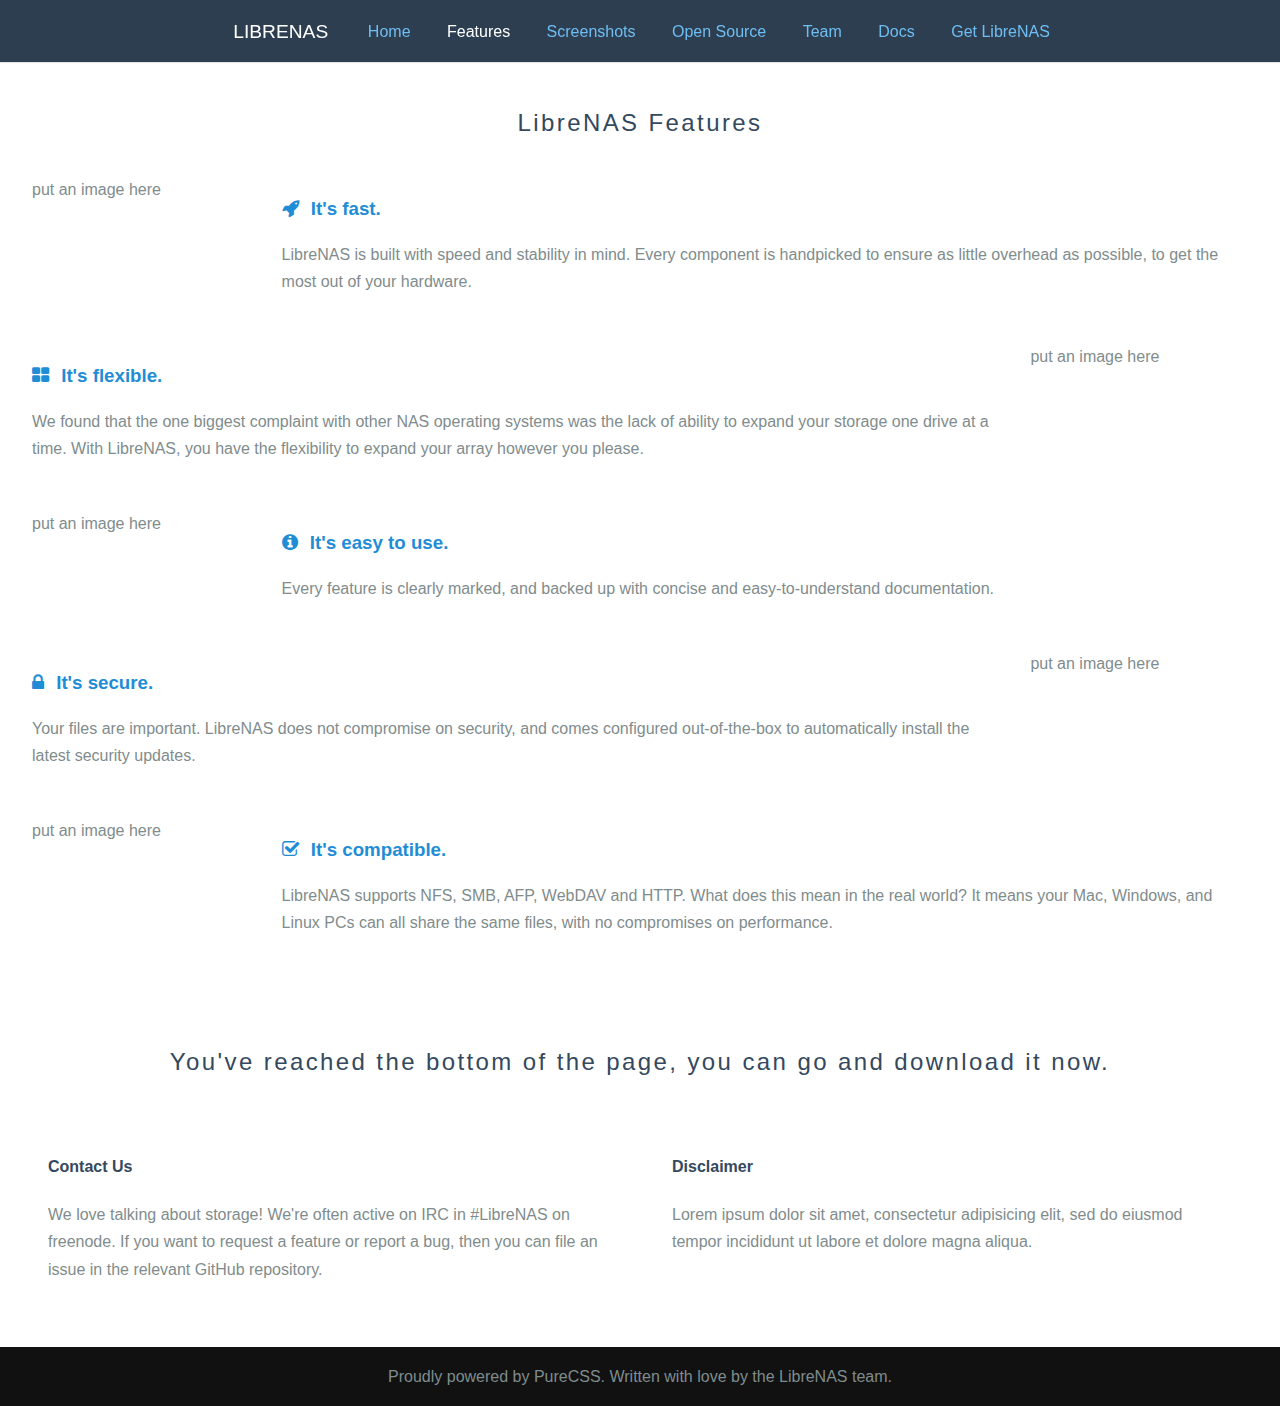
==== commit 88b580ab: "Fixed HTTPS" ====
--- a/features.html
+++ b/features.html
@@ -5,9 +5,9 @@
 		<meta name="viewport" content="width=device-width, initial-scale=1.0">
 		<meta name="description" content="A layout example that shows off a responsive product landing page.">
 		<title>LibreNAS</title>
-		<link rel="stylesheet" href="http://yui.yahooapis.com/pure/0.6.0/pure-min.css">
-		<link rel="stylesheet" href="http://yui.yahooapis.com/pure/0.6.0/grids-responsive-min.css">
-		<link rel="stylesheet" href="http://netdna.bootstrapcdn.com/font-awesome/4.0.3/css/font-awesome.css">
+		<link rel="stylesheet" href="css/pure-min.css">
+		<link rel="stylesheet" href="css/grids-responsive-min.css">
+		<link rel="stylesheet" href="css/font-awesome-min.css">
 		<link rel="stylesheet" href="css/layouts/marketing.css">
 	</head>
 <body>
--- a/css/grids-responsive-min.css
+++ b/css/grids-responsive-min.css
@@ -0,0 +1,7 @@
+/*!
+Pure v0.6.0
+Copyright 2014 Yahoo! Inc. All rights reserved.
+Licensed under the BSD License.
+https://github.com/yahoo/pure/blob/master/LICENSE.md
+*/
+@media screen and (min-width:35.5em){.pure-u-sm-1,.pure-u-sm-1-1,.pure-u-sm-1-2,.pure-u-sm-1-3,.pure-u-sm-2-3,.pure-u-sm-1-4,.pure-u-sm-3-4,.pure-u-sm-1-5,.pure-u-sm-2-5,.pure-u-sm-3-5,.pure-u-sm-4-5,.pure-u-sm-5-5,.pure-u-sm-1-6,.pure-u-sm-5-6,.pure-u-sm-1-8,.pure-u-sm-3-8,.pure-u-sm-5-8,.pure-u-sm-7-8,.pure-u-sm-1-12,.pure-u-sm-5-12,.pure-u-sm-7-12,.pure-u-sm-11-12,.pure-u-sm-1-24,.pure-u-sm-2-24,.pure-u-sm-3-24,.pure-u-sm-4-24,.pure-u-sm-5-24,.pure-u-sm-6-24,.pure-u-sm-7-24,.pure-u-sm-8-24,.pure-u-sm-9-24,.pure-u-sm-10-24,.pure-u-sm-11-24,.pure-u-sm-12-24,.pure-u-sm-13-24,.pure-u-sm-14-24,.pure-u-sm-15-24,.pure-u-sm-16-24,.pure-u-sm-17-24,.pure-u-sm-18-24,.pure-u-sm-19-24,.pure-u-sm-20-24,.pure-u-sm-21-24,.pure-u-sm-22-24,.pure-u-sm-23-24,.pure-u-sm-24-24{display:inline-block;*display:inline;zoom:1;letter-spacing:normal;word-spacing:normal;vertical-align:top;text-rendering:auto}.pure-u-sm-1-24{width:4.1667%;*width:4.1357%}.pure-u-sm-1-12,.pure-u-sm-2-24{width:8.3333%;*width:8.3023%}.pure-u-sm-1-8,.pure-u-sm-3-24{width:12.5%;*width:12.469%}.pure-u-sm-1-6,.pure-u-sm-4-24{width:16.6667%;*width:16.6357%}.pure-u-sm-1-5{width:20%;*width:19.969%}.pure-u-sm-5-24{width:20.8333%;*width:20.8023%}.pure-u-sm-1-4,.pure-u-sm-6-24{width:25%;*width:24.969%}.pure-u-sm-7-24{width:29.1667%;*width:29.1357%}.pure-u-sm-1-3,.pure-u-sm-8-24{width:33.3333%;*width:33.3023%}.pure-u-sm-3-8,.pure-u-sm-9-24{width:37.5%;*width:37.469%}.pure-u-sm-2-5{width:40%;*width:39.969%}.pure-u-sm-5-12,.pure-u-sm-10-24{width:41.6667%;*width:41.6357%}.pure-u-sm-11-24{width:45.8333%;*width:45.8023%}.pure-u-sm-1-2,.pure-u-sm-12-24{width:50%;*width:49.969%}.pure-u-sm-13-24{width:54.1667%;*width:54.1357%}.pure-u-sm-7-12,.pure-u-sm-14-24{width:58.3333%;*width:58.3023%}.pure-u-sm-3-5{width:60%;*width:59.969%}.pure-u-sm-5-8,.pure-u-sm-15-24{width:62.5%;*width:62.469%}.pure-u-sm-2-3,.pure-u-sm-16-24{width:66.6667%;*width:66.6357%}.pure-u-sm-17-24{width:70.8333%;*width:70.8023%}.pure-u-sm-3-4,.pure-u-sm-18-24{width:75%;*width:74.969%}.pure-u-sm-19-24{width:79.1667%;*width:79.1357%}.pure-u-sm-4-5{width:80%;*width:79.969%}.pure-u-sm-5-6,.pure-u-sm-20-24{width:83.3333%;*width:83.3023%}.pure-u-sm-7-8,.pure-u-sm-21-24{width:87.5%;*width:87.469%}.pure-u-sm-11-12,.pure-u-sm-22-24{width:91.6667%;*width:91.6357%}.pure-u-sm-23-24{width:95.8333%;*width:95.8023%}.pure-u-sm-1,.pure-u-sm-1-1,.pure-u-sm-5-5,.pure-u-sm-24-24{width:100%}}@media screen and (min-width:48em){.pure-u-md-1,.pure-u-md-1-1,.pure-u-md-1-2,.pure-u-md-1-3,.pure-u-md-2-3,.pure-u-md-1-4,.pure-u-md-3-4,.pure-u-md-1-5,.pure-u-md-2-5,.pure-u-md-3-5,.pure-u-md-4-5,.pure-u-md-5-5,.pure-u-md-1-6,.pure-u-md-5-6,.pure-u-md-1-8,.pure-u-md-3-8,.pure-u-md-5-8,.pure-u-md-7-8,.pure-u-md-1-12,.pure-u-md-5-12,.pure-u-md-7-12,.pure-u-md-11-12,.pure-u-md-1-24,.pure-u-md-2-24,.pure-u-md-3-24,.pure-u-md-4-24,.pure-u-md-5-24,.pure-u-md-6-24,.pure-u-md-7-24,.pure-u-md-8-24,.pure-u-md-9-24,.pure-u-md-10-24,.pure-u-md-11-24,.pure-u-md-12-24,.pure-u-md-13-24,.pure-u-md-14-24,.pure-u-md-15-24,.pure-u-md-16-24,.pure-u-md-17-24,.pure-u-md-18-24,.pure-u-md-19-24,.pure-u-md-20-24,.pure-u-md-21-24,.pure-u-md-22-24,.pure-u-md-23-24,.pure-u-md-24-24{display:inline-block;*display:inline;zoom:1;letter-spacing:normal;word-spacing:normal;vertical-align:top;text-rendering:auto}.pure-u-md-1-24{width:4.1667%;*width:4.1357%}.pure-u-md-1-12,.pure-u-md-2-24{width:8.3333%;*width:8.3023%}.pure-u-md-1-8,.pure-u-md-3-24{width:12.5%;*width:12.469%}.pure-u-md-1-6,.pure-u-md-4-24{width:16.6667%;*width:16.6357%}.pure-u-md-1-5{width:20%;*width:19.969%}.pure-u-md-5-24{width:20.8333%;*width:20.8023%}.pure-u-md-1-4,.pure-u-md-6-24{width:25%;*width:24.969%}.pure-u-md-7-24{width:29.1667%;*width:29.1357%}.pure-u-md-1-3,.pure-u-md-8-24{width:33.3333%;*width:33.3023%}.pure-u-md-3-8,.pure-u-md-9-24{width:37.5%;*width:37.469%}.pure-u-md-2-5{width:40%;*width:39.969%}.pure-u-md-5-12,.pure-u-md-10-24{width:41.6667%;*width:41.6357%}.pure-u-md-11-24{width:45.8333%;*width:45.8023%}.pure-u-md-1-2,.pure-u-md-12-24{width:50%;*width:49.969%}.pure-u-md-13-24{width:54.1667%;*width:54.1357%}.pure-u-md-7-12,.pure-u-md-14-24{width:58.3333%;*width:58.3023%}.pure-u-md-3-5{width:60%;*width:59.969%}.pure-u-md-5-8,.pure-u-md-15-24{width:62.5%;*width:62.469%}.pure-u-md-2-3,.pure-u-md-16-24{width:66.6667%;*width:66.6357%}.pure-u-md-17-24{width:70.8333%;*width:70.8023%}.pure-u-md-3-4,.pure-u-md-18-24{width:75%;*width:74.969%}.pure-u-md-19-24{width:79.1667%;*width:79.1357%}.pure-u-md-4-5{width:80%;*width:79.969%}.pure-u-md-5-6,.pure-u-md-20-24{width:83.3333%;*width:83.3023%}.pure-u-md-7-8,.pure-u-md-21-24{width:87.5%;*width:87.469%}.pure-u-md-11-12,.pure-u-md-22-24{width:91.6667%;*width:91.6357%}.pure-u-md-23-24{width:95.8333%;*width:95.8023%}.pure-u-md-1,.pure-u-md-1-1,.pure-u-md-5-5,.pure-u-md-24-24{width:100%}}@media screen and (min-width:64em){.pure-u-lg-1,.pure-u-lg-1-1,.pure-u-lg-1-2,.pure-u-lg-1-3,.pure-u-lg-2-3,.pure-u-lg-1-4,.pure-u-lg-3-4,.pure-u-lg-1-5,.pure-u-lg-2-5,.pure-u-lg-3-5,.pure-u-lg-4-5,.pure-u-lg-5-5,.pure-u-lg-1-6,.pure-u-lg-5-6,.pure-u-lg-1-8,.pure-u-lg-3-8,.pure-u-lg-5-8,.pure-u-lg-7-8,.pure-u-lg-1-12,.pure-u-lg-5-12,.pure-u-lg-7-12,.pure-u-lg-11-12,.pure-u-lg-1-24,.pure-u-lg-2-24,.pure-u-lg-3-24,.pure-u-lg-4-24,.pure-u-lg-5-24,.pure-u-lg-6-24,.pure-u-lg-7-24,.pure-u-lg-8-24,.pure-u-lg-9-24,.pure-u-lg-10-24,.pure-u-lg-11-24,.pure-u-lg-12-24,.pure-u-lg-13-24,.pure-u-lg-14-24,.pure-u-lg-15-24,.pure-u-lg-16-24,.pure-u-lg-17-24,.pure-u-lg-18-24,.pure-u-lg-19-24,.pure-u-lg-20-24,.pure-u-lg-21-24,.pure-u-lg-22-24,.pure-u-lg-23-24,.pure-u-lg-24-24{display:inline-block;*display:inline;zoom:1;letter-spacing:normal;word-spacing:normal;vertical-align:top;text-rendering:auto}.pure-u-lg-1-24{width:4.1667%;*width:4.1357%}.pure-u-lg-1-12,.pure-u-lg-2-24{width:8.3333%;*width:8.3023%}.pure-u-lg-1-8,.pure-u-lg-3-24{width:12.5%;*width:12.469%}.pure-u-lg-1-6,.pure-u-lg-4-24{width:16.6667%;*width:16.6357%}.pure-u-lg-1-5{width:20%;*width:19.969%}.pure-u-lg-5-24{width:20.8333%;*width:20.8023%}.pure-u-lg-1-4,.pure-u-lg-6-24{width:25%;*width:24.969%}.pure-u-lg-7-24{width:29.1667%;*width:29.1357%}.pure-u-lg-1-3,.pure-u-lg-8-24{width:33.3333%;*width:33.3023%}.pure-u-lg-3-8,.pure-u-lg-9-24{width:37.5%;*width:37.469%}.pure-u-lg-2-5{width:40%;*width:39.969%}.pure-u-lg-5-12,.pure-u-lg-10-24{width:41.6667%;*width:41.6357%}.pure-u-lg-11-24{width:45.8333%;*width:45.8023%}.pure-u-lg-1-2,.pure-u-lg-12-24{width:50%;*width:49.969%}.pure-u-lg-13-24{width:54.1667%;*width:54.1357%}.pure-u-lg-7-12,.pure-u-lg-14-24{width:58.3333%;*width:58.3023%}.pure-u-lg-3-5{width:60%;*width:59.969%}.pure-u-lg-5-8,.pure-u-lg-15-24{width:62.5%;*width:62.469%}.pure-u-lg-2-3,.pure-u-lg-16-24{width:66.6667%;*width:66.6357%}.pure-u-lg-17-24{width:70.8333%;*width:70.8023%}.pure-u-lg-3-4,.pure-u-lg-18-24{width:75%;*width:74.969%}.pure-u-lg-19-24{width:79.1667%;*width:79.1357%}.pure-u-lg-4-5{width:80%;*width:79.969%}.pure-u-lg-5-6,.pure-u-lg-20-24{width:83.3333%;*width:83.3023%}.pure-u-lg-7-8,.pure-u-lg-21-24{width:87.5%;*width:87.469%}.pure-u-lg-11-12,.pure-u-lg-22-24{width:91.6667%;*width:91.6357%}.pure-u-lg-23-24{width:95.8333%;*width:95.8023%}.pure-u-lg-1,.pure-u-lg-1-1,.pure-u-lg-5-5,.pure-u-lg-24-24{width:100%}}@media screen and (min-width:80em){.pure-u-xl-1,.pure-u-xl-1-1,.pure-u-xl-1-2,.pure-u-xl-1-3,.pure-u-xl-2-3,.pure-u-xl-1-4,.pure-u-xl-3-4,.pure-u-xl-1-5,.pure-u-xl-2-5,.pure-u-xl-3-5,.pure-u-xl-4-5,.pure-u-xl-5-5,.pure-u-xl-1-6,.pure-u-xl-5-6,.pure-u-xl-1-8,.pure-u-xl-3-8,.pure-u-xl-5-8,.pure-u-xl-7-8,.pure-u-xl-1-12,.pure-u-xl-5-12,.pure-u-xl-7-12,.pure-u-xl-11-12,.pure-u-xl-1-24,.pure-u-xl-2-24,.pure-u-xl-3-24,.pure-u-xl-4-24,.pure-u-xl-5-24,.pure-u-xl-6-24,.pure-u-xl-7-24,.pure-u-xl-8-24,.pure-u-xl-9-24,.pure-u-xl-10-24,.pure-u-xl-11-24,.pure-u-xl-12-24,.pure-u-xl-13-24,.pure-u-xl-14-24,.pure-u-xl-15-24,.pure-u-xl-16-24,.pure-u-xl-17-24,.pure-u-xl-18-24,.pure-u-xl-19-24,.pure-u-xl-20-24,.pure-u-xl-21-24,.pure-u-xl-22-24,.pure-u-xl-23-24,.pure-u-xl-24-24{display:inline-block;*display:inline;zoom:1;letter-spacing:normal;word-spacing:normal;vertical-align:top;text-rendering:auto}.pure-u-xl-1-24{width:4.1667%;*width:4.1357%}.pure-u-xl-1-12,.pure-u-xl-2-24{width:8.3333%;*width:8.3023%}.pure-u-xl-1-8,.pure-u-xl-3-24{width:12.5%;*width:12.469%}.pure-u-xl-1-6,.pure-u-xl-4-24{width:16.6667%;*width:16.6357%}.pure-u-xl-1-5{width:20%;*width:19.969%}.pure-u-xl-5-24{width:20.8333%;*width:20.8023%}.pure-u-xl-1-4,.pure-u-xl-6-24{width:25%;*width:24.969%}.pure-u-xl-7-24{width:29.1667%;*width:29.1357%}.pure-u-xl-1-3,.pure-u-xl-8-24{width:33.3333%;*width:33.3023%}.pure-u-xl-3-8,.pure-u-xl-9-24{width:37.5%;*width:37.469%}.pure-u-xl-2-5{width:40%;*width:39.969%}.pure-u-xl-5-12,.pure-u-xl-10-24{width:41.6667%;*width:41.6357%}.pure-u-xl-11-24{width:45.8333%;*width:45.8023%}.pure-u-xl-1-2,.pure-u-xl-12-24{width:50%;*width:49.969%}.pure-u-xl-13-24{width:54.1667%;*width:54.1357%}.pure-u-xl-7-12,.pure-u-xl-14-24{width:58.3333%;*width:58.3023%}.pure-u-xl-3-5{width:60%;*width:59.969%}.pure-u-xl-5-8,.pure-u-xl-15-24{width:62.5%;*width:62.469%}.pure-u-xl-2-3,.pure-u-xl-16-24{width:66.6667%;*width:66.6357%}.pure-u-xl-17-24{width:70.8333%;*width:70.8023%}.pure-u-xl-3-4,.pure-u-xl-18-24{width:75%;*width:74.969%}.pure-u-xl-19-24{width:79.1667%;*width:79.1357%}.pure-u-xl-4-5{width:80%;*width:79.969%}.pure-u-xl-5-6,.pure-u-xl-20-24{width:83.3333%;*width:83.3023%}.pure-u-xl-7-8,.pure-u-xl-21-24{width:87.5%;*width:87.469%}.pure-u-xl-11-12,.pure-u-xl-22-24{width:91.6667%;*width:91.6357%}.pure-u-xl-23-24{width:95.8333%;*width:95.8023%}.pure-u-xl-1,.pure-u-xl-1-1,.pure-u-xl-5-5,.pure-u-xl-24-24{width:100%}}
